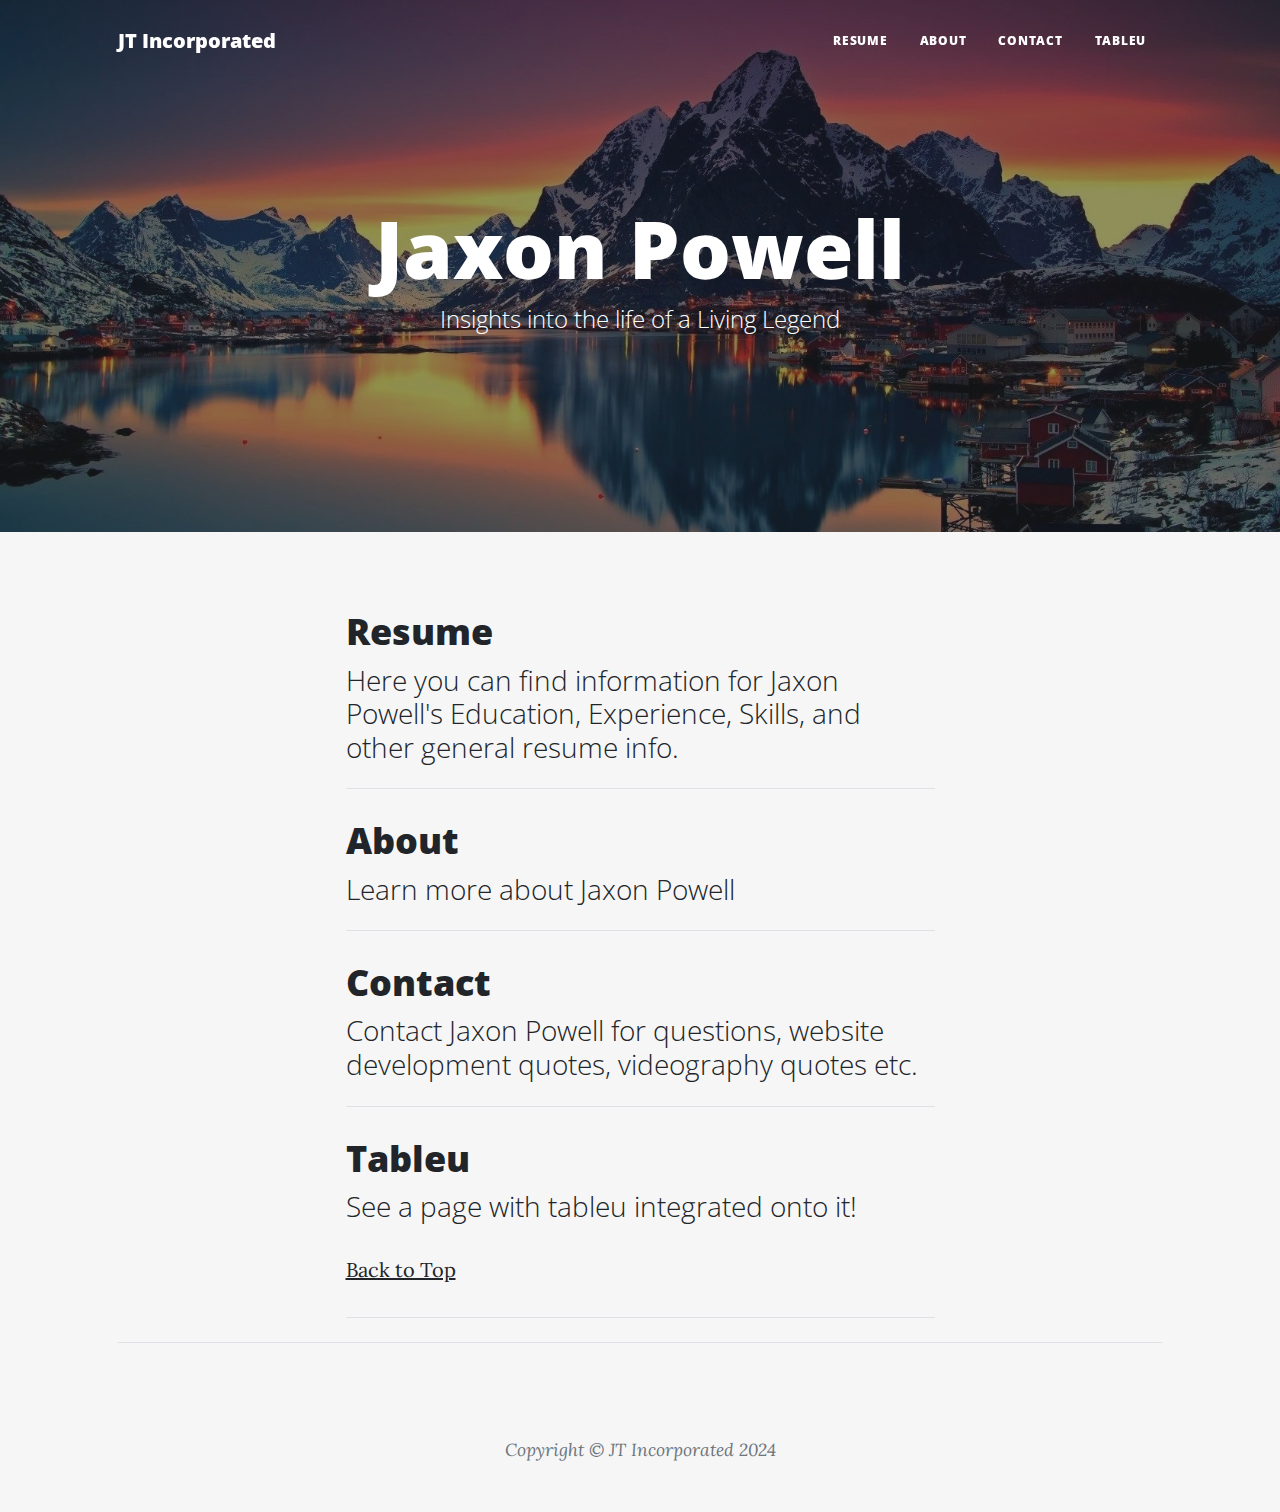
==== index.html @ 217a06cf "Initial Commit to clone this website onto GitHub" ====
<!DOCTYPE html>
<html lang="en">
<!-- Jaxon Powell - 04/16/2022 -->

<head>
  <meta charset="utf-8" />
  <meta name="viewport" content="width=device-width, initial-scale=1, shrink-to-fit=no" />
  <meta name="description"
    content="This is a website dedicated to Jaxon Powell. Originally created for the IS 201 final project." />
  <meta name="author" content="Jaxon Powell" />
  <title>Jaxon Powell - A Living Legend</title>
  <link rel="icon" type="image/x-icon" href="assets/favicon.ico" />
  <!-- Font Awesome icons (free version)-->
  <!-- Google fonts-->
  <link href="https://fonts.googleapis.com/css?family=Lora:400,700,400italic,700italic" rel="stylesheet"
    type="text/css" />
  <link
    href="https://fonts.googleapis.com/css?family=Open+Sans:300italic,400italic,600italic,700italic,800italic,400,300,600,700,800"
    rel="stylesheet" type="text/css" />
  <!-- Core theme CSS (includes Bootstrap)-->
  <link href="styles/styles.css" rel="stylesheet" />
  <link href="styles/my-styles.css" rel="stylesheet" />
</head>

<body>
  <!-- Navigation-->
  <nav class="navbar navbar-expand-lg navbar-light" id="mainNav">
    <div class="container px-4 px-lg-5">
      <a class="navbar-brand" href="index.html">JT Incorporated</a>
      <button class="navbar-toggler" type="button" data-bs-toggle="collapse" data-bs-target="#navbarResponsive"
        aria-controls="navbarResponsive" aria-expanded="false" aria-label="Toggle navigation">
        Menu
        <i class="fas fa-bars"></i>
      </button>
      <div class="collapse navbar-collapse" id="navbarResponsive">
        <ul class="navbar-nav ms-auto py-4 py-lg-0">
          <li class="nav-item"><a class="nav-link px-lg-3 py-3 py-lg-4" href="html/resume.html">Resume</a></li>
          <li class="nav-item"><a class="nav-link px-lg-3 py-3 py-lg-4" href="html/about.html">About</a></li>
          <li class="nav-item"><a class="nav-link px-lg-3 py-3 py-lg-4" href="html/contact.html">Contact</a></li>
          <li class="nav-item"><a class="nav-link px-lg-3 py-3 py-lg-4" href="html/tableu.html">Tableu</a></li>
        </ul>
      </div>
    </div>
  </nav>
  <!-- Page Header-->
  <header class="masthead" style="background-image: url('images/home-background.webp')">
    <div class="container position-relative px-4 px-lg-5">
      <div class="row gx-4 gx-lg-5 justify-content-center">
        <div class="col-md-10 col-lg-8 col-xl-7">
          <div class="site-heading">
            <h1>Jaxon Powell</h1>
            <span class="subheading">Insights into the life of a Living Legend</span>
          </div>
        </div>
      </div>
    </div>
  </header>
  <!-- Main Content-->

  <!--Calendy Embed-->
  <div>
    <!-- Calendly badge widget begin -->
    <link href="https://assets.calendly.com/assets/external/widget.css" rel="stylesheet">
    <script src="https://assets.calendly.com/assets/external/widget.js" type="text/javascript" async></script>
    <script type="text/javascript">
      window.onload = function () {
        Calendly.initBadgeWidget({
          url: 'https://calendly.com/jaxon-powell',
          text: 'Schedule time with me',
          color: '#1e5bb2',
          textColor: '#ffffff',
          branding: true
        });
      }
    </script>
    <!-- Calendly badge widget end -->
  </div>

  <div class="container px-4 px-lg-5">
    <div class="row gx-4 gx-lg-5 justify-content-center">
      <div class="col-md-10 col-lg-8 col-xl-7">
        <!-- Post preview-->
        <div class="post-preview">
          <a href="html/resume.html">
            <h2 class="post-title">Resume</h2>
            <h3 class="post-subtitle">Here you can find information for Jaxon Powell's Education, Experience, Skills,
              and other general resume info.</h3>
          </a>
        </div>
        <!-- Divider-->
        <hr class="my-4" />
        <!-- Post preview-->
        <div class="post-preview">
          <a href="html/about.html">
            <h2 class="post-title">About</h2>
            <h3 class="post-subtitle">Learn more about Jaxon Powell</h3>
          </a>
        </div>
        <!-- Divider-->
        <hr class="my-4" />
        <!-- Post preview-->
        <div class="post-preview">
          <a href="html/contact.html">
            <h2 class="post-title">Contact</h2>
            <h3 class="post-subtitle">Contact Jaxon Powell for questions, website development quotes, videography quotes
              etc.
            </h3>
          </a>
        </div>
        <!-- Divider-->
        <hr class="my-4" />
        <!-- Post preview-->
        <div class="post-preview">
          <a href="html/tableu.html">
            <h2 class="post-title">Tableu</h2>
            <h3 class="post-subtitle">See a page with tableu integrated onto it!</h3>
          </a>
        </div>
        <p><a href="#top">Back to Top</a></p>
        <!-- Divider-->
        <hr class="my-4" />
        <!-- Pager-->
      </div>
    </div>
    <!-- Footer-->
    <footer class="border-top">
      <div class="container px-4 px-lg-5">
        <div class="row gx-4 gx-lg-5 justify-content-center">
          <div class="col-md-10 col-lg-8 col-xl-7">
            <ul class="list-inline text-center">
              <li class="list-inline-item">
                <a href="#!">
                  <span class="fa-stack fa-lg">
                    <i class="fas fa-circle fa-stack-2x"></i>
                    <i class="fab fa-twitter fa-stack-1x fa-inverse"></i>
                  </span>
                </a>
              </li>
              <li class="list-inline-item">
                <a href="#!">
                  <span class="fa-stack fa-lg">
                    <i class="fas fa-circle fa-stack-2x"></i>
                    <i class="fab fa-facebook-f fa-stack-1x fa-inverse"></i>
                  </span>
                </a>
              </li>
              <li class="list-inline-item">
                <a href="#!">
                  <span class="fa-stack fa-lg">
                    <i class="fas fa-circle fa-stack-2x"></i>
                    <i class="fab fa-github fa-stack-1x fa-inverse"></i>
                  </span>
                </a>
              </li>
            </ul>
            <div class="small text-center text-muted fst-italic">Copyright &copy; JT Incorporated 2024</div>
          </div>
        </div>
      </div>
    </footer>
    <!-- Bootstrap core JS-->
    <script src="https://cdn.jsdelivr.net/npm/bootstrap@5.1.3/dist/js/bootstrap.bundle.min.js"></script>
    <!-- Core theme JS-->
    <script src="js/scripts.js"></script>
  </div>
</body>

</html>
---- styles/my-styles.css ----
body {
  background-color: rgb(246, 246, 246);
}

.about-images img {
  max-width: 250px;
  margin: 5px;
  box-shadow: 0 0 5px grey;
}

li .cs-link a {
  text-decoration: underline;
}

.li-small li {
  font-size: 18px;
}

ol li h3 {
  color: black;
}

.contact-info p {
  margin: 0;
}
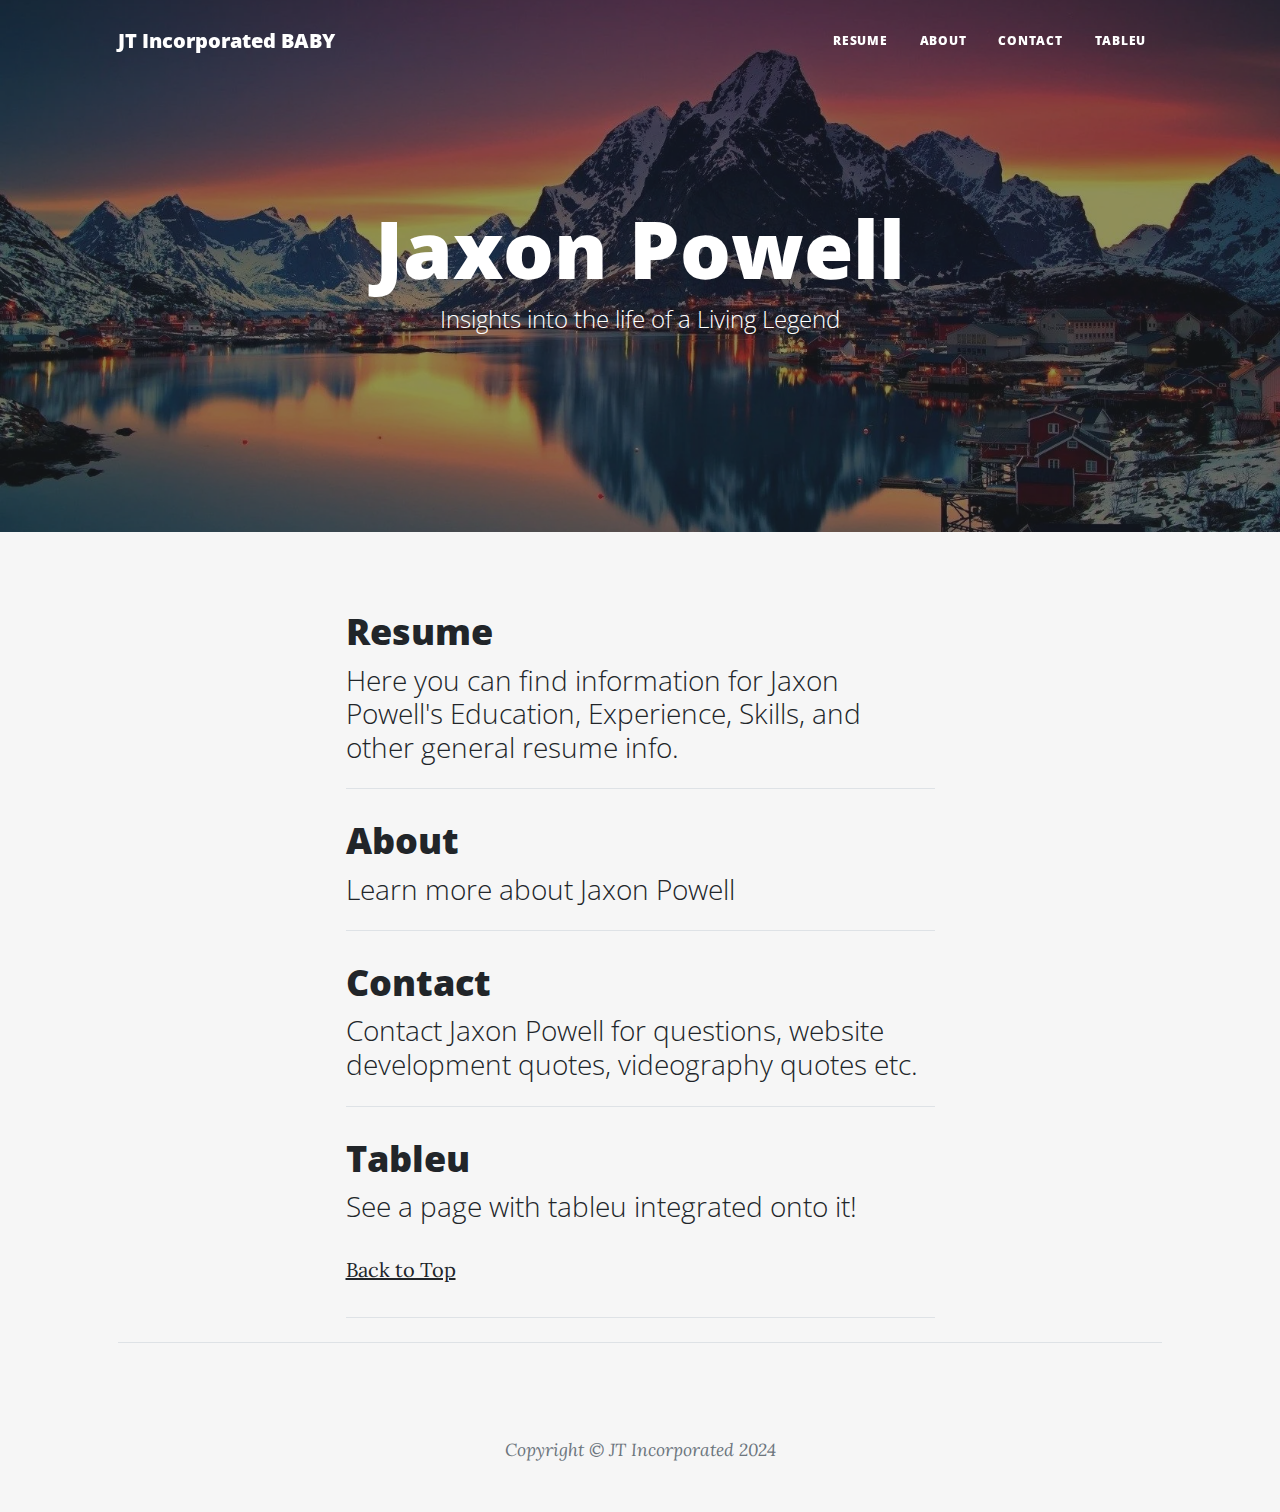
==== commit 20345262: "Test" ====
--- a/index.html
+++ b/index.html
@@ -1,6 +1,6 @@
 <!DOCTYPE html>
 <html lang="en">
-<!-- Jaxon Powell - 04/16/2022 -->
+<!-- Jaxon Powell - 10/12/2024 -->
 
 <head>
   <meta charset="utf-8" />
@@ -26,7 +26,7 @@
   <!-- Navigation-->
   <nav class="navbar navbar-expand-lg navbar-light" id="mainNav">
     <div class="container px-4 px-lg-5">
-      <a class="navbar-brand" href="index.html">JT Incorporated</a>
+      <a class="navbar-brand" href="index.html">JT Incorporated BABY</a>
       <button class="navbar-toggler" type="button" data-bs-toggle="collapse" data-bs-target="#navbarResponsive"
         aria-controls="navbarResponsive" aria-expanded="false" aria-label="Toggle navigation">
         Menu
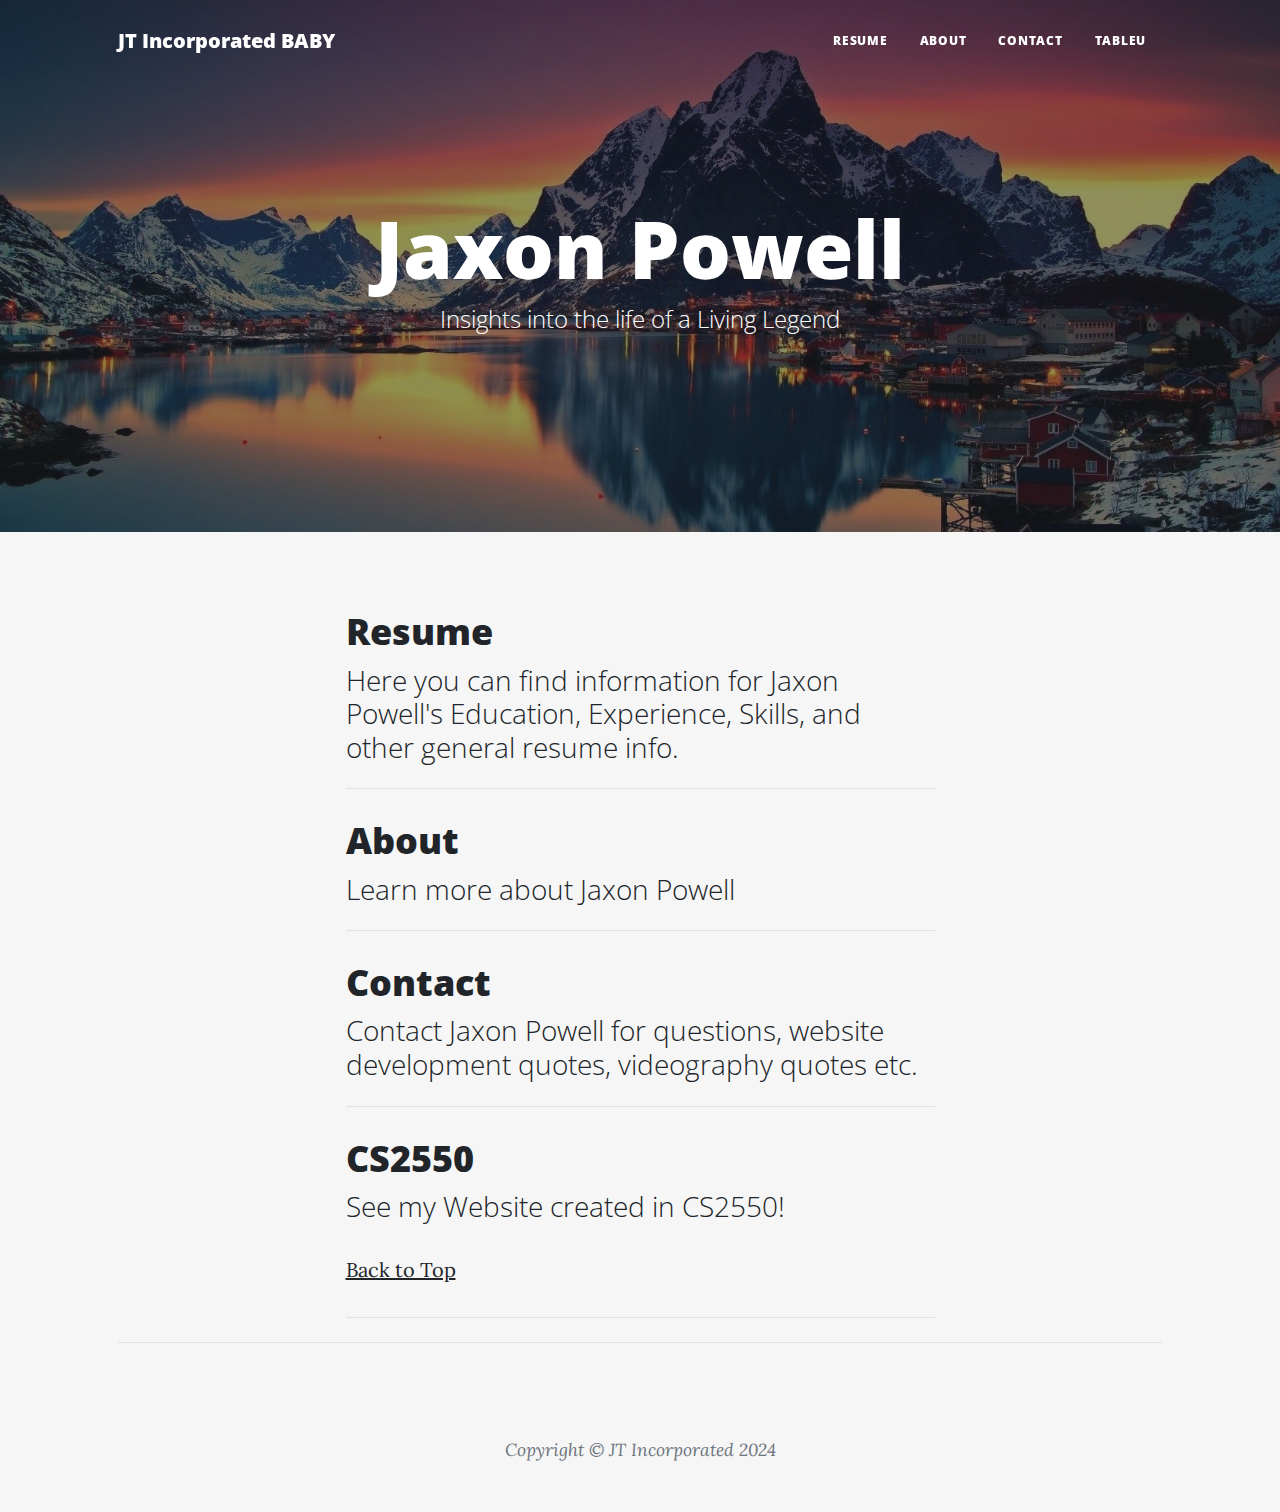
==== commit f3a68a04: "1" ====
--- a/index.html
+++ b/index.html
@@ -111,9 +111,9 @@
         <hr class="my-4" />
         <!-- Post preview-->
         <div class="post-preview">
-          <a href="html/tableu.html">
-            <h2 class="post-title">Tableu</h2>
-            <h3 class="post-subtitle">See a page with tableu integrated onto it!</h3>
+          <a href="html/cs2550Website.html">
+            <h2 class="post-title">CS2550</h2>
+            <h3 class="post-subtitle">See my Website created in CS2550!</h3>
           </a>
         </div>
         <p><a href="#top">Back to Top</a></p>
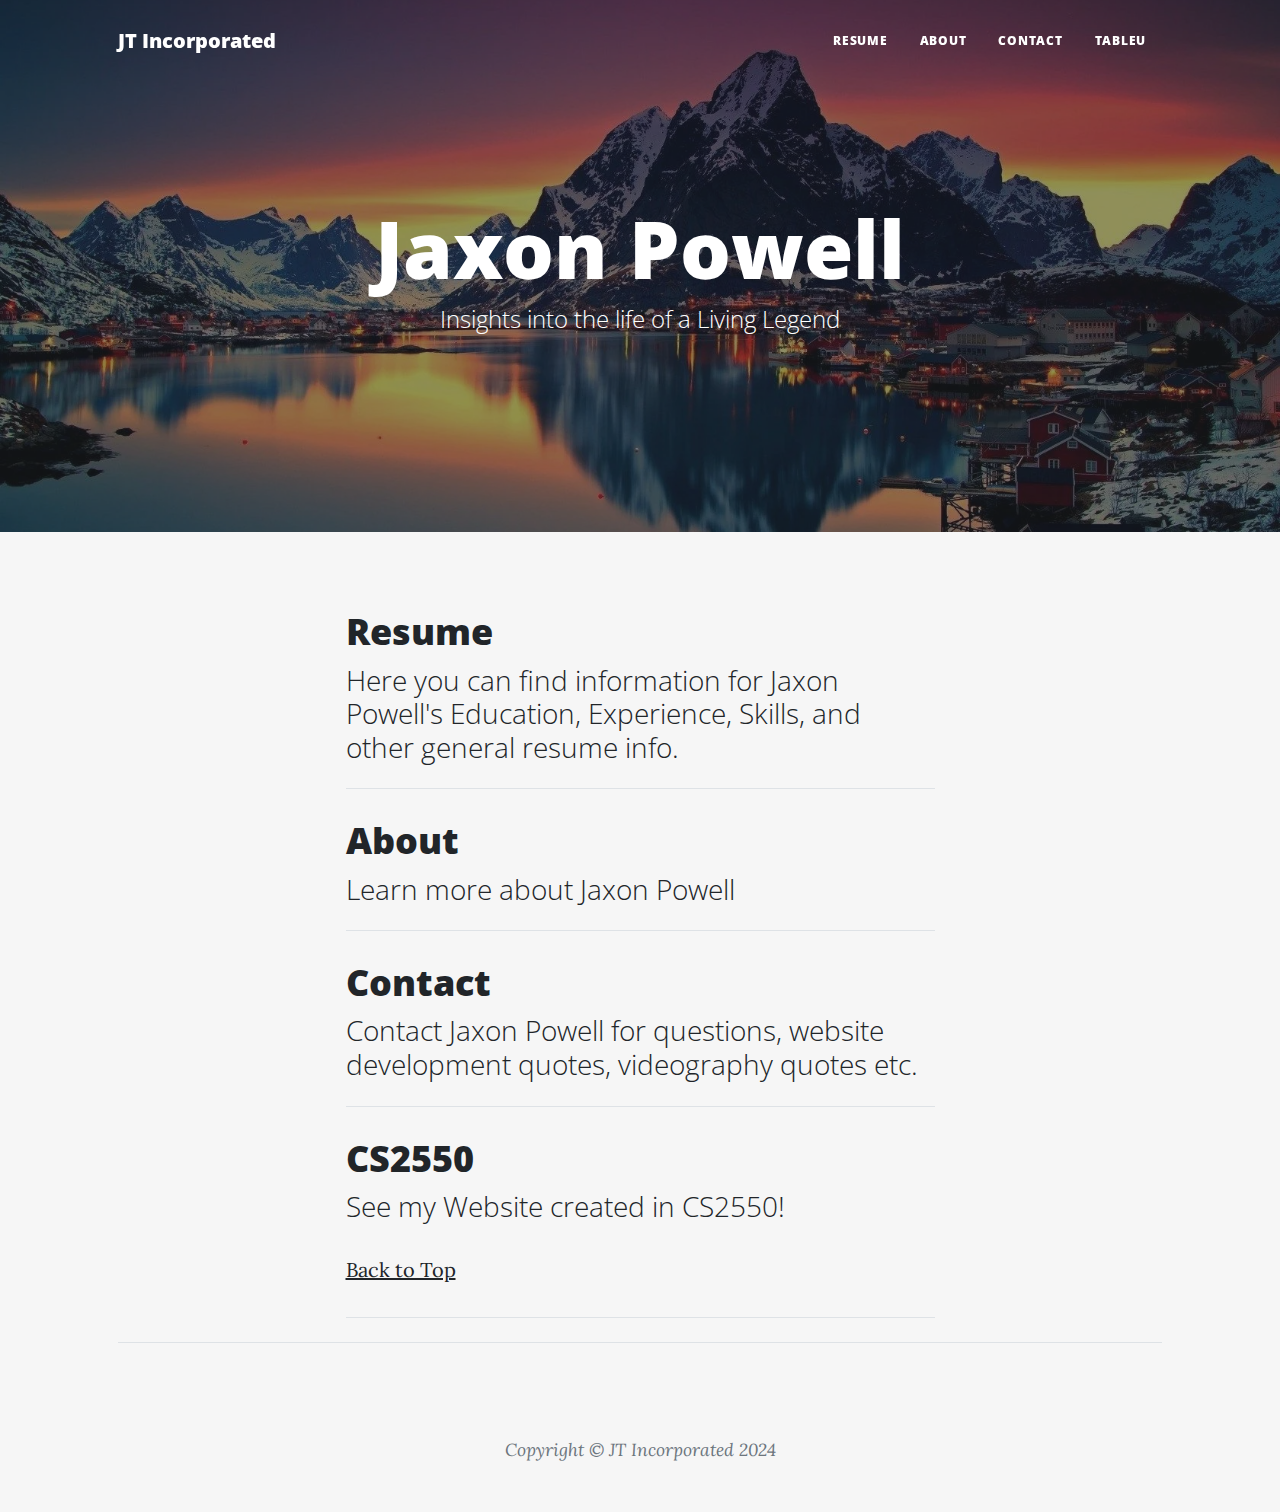
==== commit dee1a1d5: "1" ====
--- a/index.html
+++ b/index.html
@@ -26,7 +26,7 @@
   <!-- Navigation-->
   <nav class="navbar navbar-expand-lg navbar-light" id="mainNav">
     <div class="container px-4 px-lg-5">
-      <a class="navbar-brand" href="index.html">JT Incorporated BABY</a>
+      <a class="navbar-brand" href="index.html">JT Incorporated</a>
       <button class="navbar-toggler" type="button" data-bs-toggle="collapse" data-bs-target="#navbarResponsive"
         aria-controls="navbarResponsive" aria-expanded="false" aria-label="Toggle navigation">
         Menu
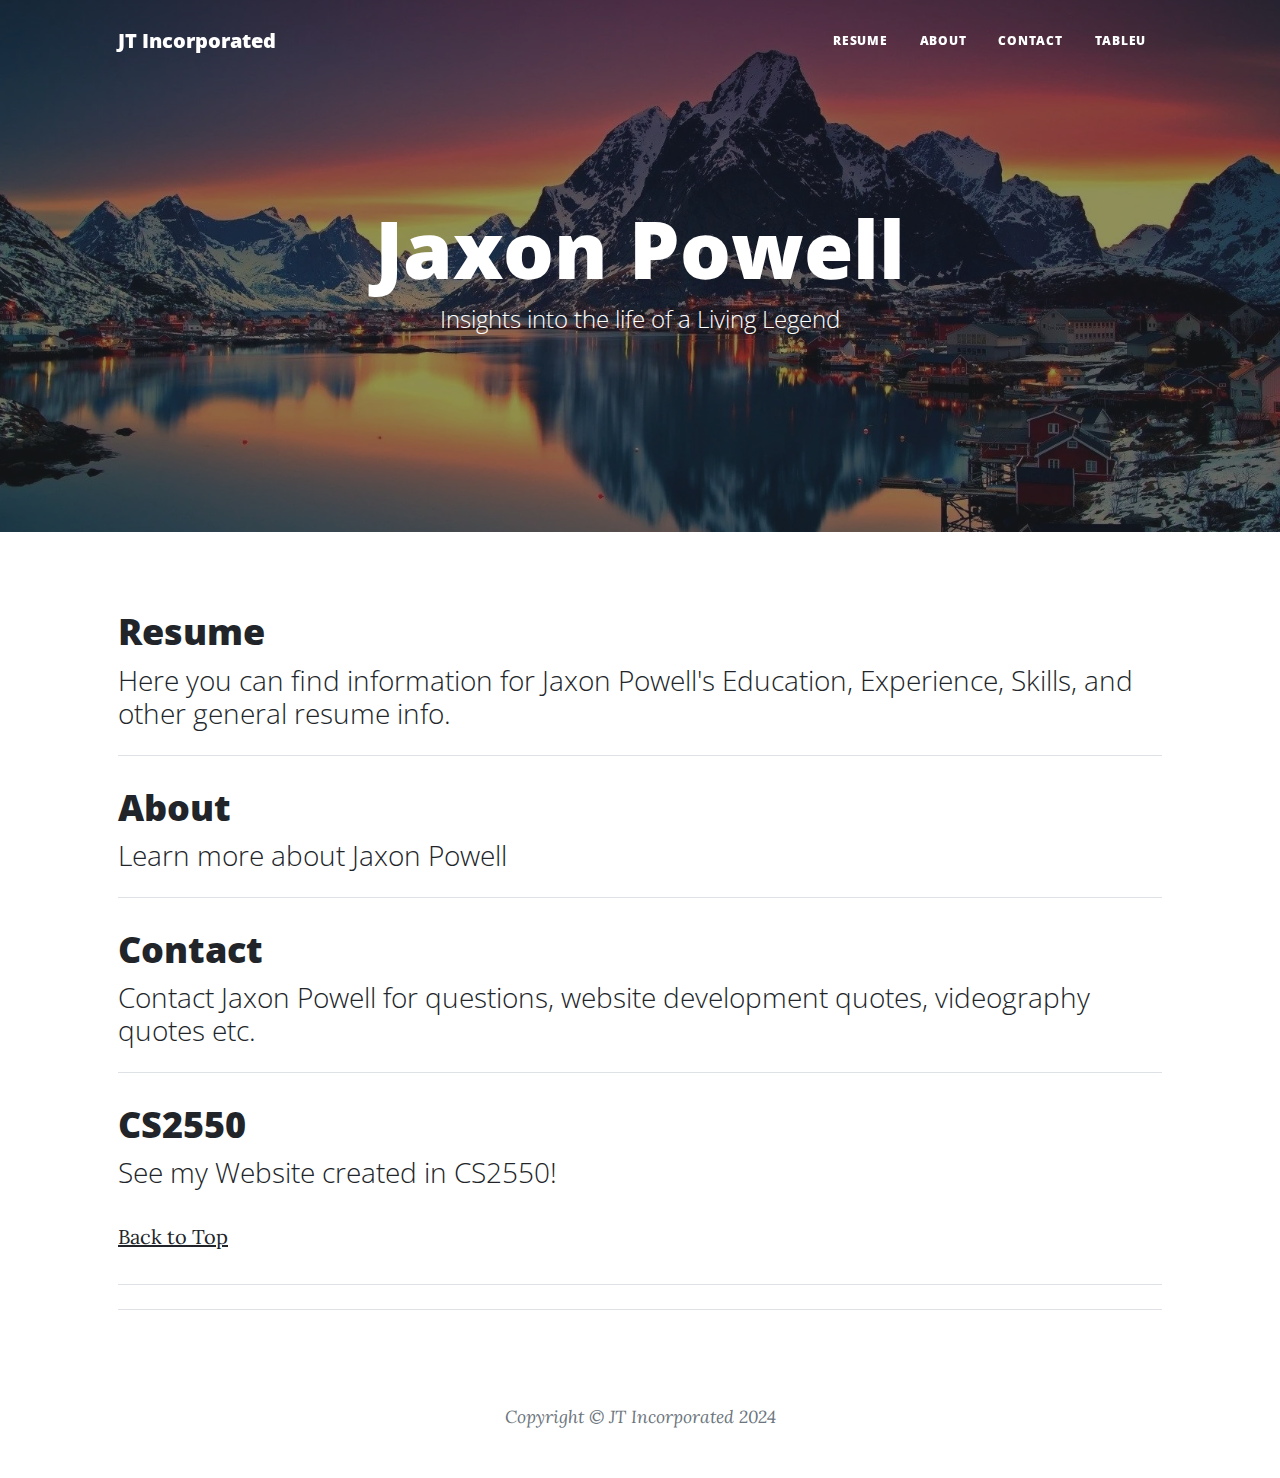
==== commit 7606b398: "1.20" ====
--- a/index.html
+++ b/index.html
@@ -18,7 +18,7 @@
     href="https://fonts.googleapis.com/css?family=Open+Sans:300italic,400italic,600italic,700italic,800italic,400,300,600,700,800"
     rel="stylesheet" type="text/css" />
   <!-- Core theme CSS (includes Bootstrap)-->
-  <link href="styles/styles.css" rel="stylesheet" />
+  <link href="styles/backup-styles.css" rel="stylesheet" />
   <link href="styles/my-styles.css" rel="stylesheet" />
 </head>
 
--- a/styles/my-styles.css
+++ b/styles/my-styles.css
@@ -23,3 +23,1484 @@
 .contact-info p {
   margin: 0;
 }
+
+/* Code taken from styles.css that is currently being used. */
+/* Code taken from styles.css that is currently being used. */
+:root {
+  --bs-blue: #0d6efd;
+  --bs-indigo: #6610f2;
+  --bs-purple: #6f42c1;
+  --bs-pink: #d63384;
+  --bs-red: #dc3545;
+  --bs-orange: #fd7e14;
+  --bs-yellow: #ffc107;
+  --bs-green: #198754;
+  --bs-teal: #0085a1;
+  --bs-cyan: #0dcaf0;
+  --bs-white: #fff;
+  --bs-gray: #6c757d;
+  --bs-gray-dark: #343a40;
+  --bs-gray-100: #f8f9fa;
+  --bs-gray-200: #e9ecef;
+  --bs-gray-300: #dee2e6;
+  --bs-gray-400: #ced4da;
+  --bs-gray-500: #adb5bd;
+  --bs-gray-600: #6c757d;
+  --bs-gray-700: #495057;
+  --bs-gray-800: #343a40;
+  --bs-gray-900: #212529;
+  --bs-primary: #0085a1;
+  --bs-secondary: #6c757d;
+  --bs-success: #198754;
+  --bs-info: #0dcaf0;
+  --bs-warning: #ffc107;
+  --bs-danger: #dc3545;
+  --bs-light: #f8f9fa;
+  --bs-dark: #212529;
+  --bs-primary-rgb: 0, 133, 161;
+  --bs-secondary-rgb: 108, 117, 125;
+  --bs-success-rgb: 25, 135, 84;
+  --bs-info-rgb: 13, 202, 240;
+  --bs-warning-rgb: 255, 193, 7;
+  --bs-danger-rgb: 220, 53, 69;
+  --bs-light-rgb: 248, 249, 250;
+  --bs-dark-rgb: 33, 37, 41;
+  --bs-white-rgb: 255, 255, 255;
+  --bs-black-rgb: 0, 0, 0;
+  --bs-body-color-rgb: 33, 37, 41;
+  --bs-body-bg-rgb: 255, 255, 255;
+  --bs-font-sans-serif: system-ui, -apple-system, "Segoe UI", Roboto,
+    "Helvetica Neue", Arial, "Noto Sans", "Liberation Sans", sans-serif,
+    "Apple Color Emoji", "Segoe UI Emoji", "Segoe UI Symbol", "Noto Color Emoji";
+  --bs-font-monospace: SFMono-Regular, Menlo, Monaco, Consolas,
+    "Liberation Mono", "Courier New", monospace;
+  --bs-gradient: linear-gradient(
+    180deg,
+    rgba(255, 255, 255, 0.15),
+    rgba(255, 255, 255, 0)
+  );
+  --bs-body-font-family: Lora, -apple-system, BlinkMacSystemFont, Segoe UI,
+    Roboto, Helvetica Neue, Arial, sans-serif, Apple Color Emoji, Segoe UI Emoji,
+    Segoe UI Symbol, Noto Color Emoji;
+  --bs-body-font-size: 1rem;
+  --bs-body-font-weight: 400;
+  --bs-body-line-height: 1.5;
+  --bs-body-color: #212529;
+  --bs-body-bg: #fff;
+}
+
+/* Code taken from styles.css that is currently being used. */
+/* Code taken from styles.css that is currently being used. */
+
+.post-preview > a {
+  color: #212529;
+}
+.post-preview > a:focus,
+.post-preview > a:hover {
+  text-decoration: none;
+  color: #0085a1;
+}
+.post-preview > a > .post-title {
+  font-size: 1.875rem;
+  margin-top: 1.875rem;
+  margin-bottom: 0.625rem;
+}
+.post-preview > a > .post-subtitle {
+  font-weight: 300;
+  margin-bottom: 0.625rem;
+}
+.post-preview > .post-meta {
+  font-size: 1.125rem;
+  font-style: italic;
+  margin-top: 0;
+  color: #6c757d;
+}
+.post-preview > .post-meta > a {
+  text-decoration: none;
+}
+@media (min-width: 992px) {
+  .post-preview > a > .post-title {
+    font-size: 2.25rem;
+  }
+}
+
+/* Code taken from styles.css that is currently being used. */
+a {
+  color: #212529;
+  text-decoration: none;
+  cursor: pointer;
+}
+
+/* Code taken from styles.css that is currently being used. */
+*,
+*::before,
+*::after {
+  box-sizing: border-box;
+}
+
+/* Code taken from styles.css that is currently being used. Row 521 */
+.row {
+  --bs-gutter-x: 1.5rem;
+  --bs-gutter-y: 0;
+  display: flex;
+  flex-wrap: wrap;
+  margin-top: calc(-1 * var(--bs-gutter-y));
+  margin-right: calc(-0.5 * var(--bs-gutter-x));
+  margin-left: calc(-0.5 * var(--bs-gutter-x));
+}
+.row > * {
+  flex-shrink: 0;
+  width: 100%;
+  max-width: 100%;
+  padding-right: calc(var(--bs-gutter-x) * 0.5);
+  padding-left: calc(var(--bs-gutter-x) * 0.5);
+  margin-top: var(--bs-gutter-y);
+}
+
+/* Code taken from styles.css that is currently being used. Row 90 */
+body {
+  margin: 0;
+  font-family: var(--bs-body-font-family);
+  font-size: var(--bs-body-font-size);
+  font-size: 1.25rem;
+  font-weight: var(--bs-body-font-weight);
+  line-height: var(--bs-body-line-height);
+  color: var(--bs-body-color);
+  text-align: var(--bs-body-text-align);
+  background-color: var(--bs-body-bg);
+  -webkit-text-size-adjust: 100%;
+  -webkit-tap-highlight-color: rgba(0, 0, 0, 0);
+}
+
+/* Code taken from styles.css that is currently being used. Row 9260 */
+header.masthead {
+  position: relative;
+  margin-bottom: 3rem;
+  padding-top: calc(8rem + 57px);
+  padding-bottom: 8rem;
+  background: no-repeat center center;
+  background-color: #6c757d;
+  background-size: cover;
+  background-attachment: scroll;
+}
+header.masthead:before {
+  content: "";
+  position: absolute;
+  top: 0;
+  left: 0;
+  right: 0;
+  bottom: 0;
+  background-color: #212529;
+  opacity: 0.5;
+}
+header.masthead .page-heading,
+header.masthead .post-heading,
+header.masthead .site-heading {
+  color: #fff;
+}
+header.masthead .page-heading,
+header.masthead .site-heading {
+  text-align: center;
+}
+header.masthead .page-heading h1,
+header.masthead .page-heading .h1,
+header.masthead .site-heading h1,
+header.masthead .site-heading .h1 {
+  font-size: 3rem;
+}
+header.masthead .page-heading .subheading,
+header.masthead .site-heading .subheading {
+  font-size: 1.5rem;
+  font-weight: 300;
+  line-height: 1.1;
+  display: block;
+  margin-top: 0.625rem;
+  font-family: "Open Sans", -apple-system, BlinkMacSystemFont, "Segoe UI",
+    Roboto, "Helvetica Neue", Arial, sans-serif, "Apple Color Emoji",
+    "Segoe UI Emoji", "Segoe UI Symbol", "Noto Color Emoji";
+}
+header.masthead .post-heading h1,
+header.masthead .post-heading .h1 {
+  font-size: 2.25rem;
+}
+header.masthead .post-heading .meta,
+header.masthead .post-heading .subheading {
+  line-height: 1.1;
+  display: block;
+}
+header.masthead .post-heading .subheading {
+  font-size: 1.5rem;
+  font-weight: 600;
+  margin: 0.75rem 0 2rem;
+  font-family: "Open Sans", -apple-system, BlinkMacSystemFont, "Segoe UI",
+    Roboto, "Helvetica Neue", Arial, sans-serif, "Apple Color Emoji",
+    "Segoe UI Emoji", "Segoe UI Symbol", "Noto Color Emoji";
+}
+header.masthead .post-heading .meta {
+  font-size: 1.25rem;
+  font-weight: 300;
+  font-style: italic;
+  font-family: "Lora", -apple-system, BlinkMacSystemFont, "Segoe UI", Roboto,
+    "Helvetica Neue", Arial, sans-serif, "Apple Color Emoji", "Segoe UI Emoji",
+    "Segoe UI Symbol", "Noto Color Emoji";
+}
+header.masthead .post-heading .meta a {
+  color: #fff;
+}
+@media (min-width: 992px) {
+  header.masthead {
+    padding-top: 12.5rem;
+    padding-bottom: 12.5rem;
+  }
+  header.masthead .page-heading h1,
+  header.masthead .page-heading .h1,
+  header.masthead .site-heading h1,
+  header.masthead .site-heading .h1 {
+    font-size: 5rem;
+  }
+  header.masthead .post-heading h1,
+  header.masthead .post-heading .h1 {
+    font-size: 3.5rem;
+  }
+  header.masthead .post-heading .subheading {
+    font-size: 1.875rem;
+  }
+}
+
+/* Code taken from styles.css that is currently being used. Row 9179 */
+#mainNav {
+  position: absolute;
+  top: 0;
+  left: 0;
+  right: 0;
+  z-index: 1030;
+  border-bottom: 1px solid #dee2e6;
+  background-color: #fff;
+  font-family: "Open Sans", -apple-system, BlinkMacSystemFont, "Segoe UI",
+    Roboto, "Helvetica Neue", Arial, sans-serif, "Apple Color Emoji",
+    "Segoe UI Emoji", "Segoe UI Symbol", "Noto Color Emoji";
+}
+#mainNav .navbar-brand {
+  font-weight: 800;
+}
+#mainNav .navbar-toggler {
+  font-size: 0.75rem;
+  font-weight: 800;
+  padding: 0.75rem;
+  text-transform: uppercase;
+}
+#mainNav .navbar-nav > li.nav-item > a.nav-link {
+  font-size: 0.75rem;
+  font-weight: 800;
+  letter-spacing: 0.0625em;
+  text-transform: uppercase;
+}
+@media (min-width: 992px) {
+  #mainNav {
+    border-bottom: 1px solid transparent;
+    background: transparent;
+  }
+  #mainNav .navbar-brand {
+    color: #fff;
+  }
+  #mainNav .navbar-brand:focus,
+  #mainNav .navbar-brand:hover {
+    color: rgba(255, 255, 255, 0.8);
+  }
+  #mainNav .navbar-nav > li.nav-item > a.nav-link {
+    color: #fff;
+  }
+  #mainNav .navbar-nav > li.nav-item > a.nav-link:focus,
+  #mainNav .navbar-nav > li.nav-item > a.nav-link:hover {
+    color: rgba(255, 255, 255, 0.8);
+  }
+}
+@media (min-width: 992px) {
+  #mainNav {
+    transition: background-color 0.2s;
+    /* Force Hardware Acceleration in WebKit */
+    transform: translate3d(0, 0, 0);
+    -webkit-backface-visibility: hidden;
+    backface-visibility: hidden;
+  }
+  #mainNav.is-fixed {
+    /* when the user scrolls down, we hide the header right above the viewport */
+    position: fixed;
+    top: -83px;
+    transition: transform 0.2s;
+    border-bottom: 1px solid white;
+    background-color: rgba(255, 255, 255, 0.9);
+  }
+  #mainNav.is-fixed .navbar-brand {
+    color: #212529;
+  }
+  #mainNav.is-fixed .navbar-brand:focus,
+  #mainNav.is-fixed .navbar-brand:hover {
+    color: #0085a1;
+  }
+  #mainNav.is-fixed .navbar-nav > li.nav-item > a {
+    color: #212529;
+  }
+  #mainNav.is-fixed .navbar-nav > li.nav-item > a:focus,
+  #mainNav.is-fixed .navbar-nav > li.nav-item > a:hover {
+    color: #0085a1;
+  }
+  #mainNav.is-visible {
+    /* if the user changes the scrolling direction, we show the header */
+    transform: translate3d(0, 100%, 0);
+  }
+}
+
+footer {
+  padding-top: 3rem;
+  padding-bottom: 3rem;
+}
+
+/* Code taken from styles.css that is currently being used. Row 2059 */
+.navbar {
+  position: relative;
+  display: flex;
+  flex-wrap: wrap;
+  align-items: center;
+  justify-content: space-between;
+  padding-top: 0.5rem;
+  padding-bottom: 0.5rem;
+}
+.navbar > .container,
+.navbar > .container-fluid,
+.navbar > .container-sm,
+.navbar > .container-md,
+.navbar > .container-lg,
+.navbar > .container-xl,
+.navbar > .container-xxl {
+  display: flex;
+  flex-wrap: inherit;
+  align-items: center;
+  justify-content: space-between;
+}
+
+.navbar-brand {
+  padding-top: 0.3125rem;
+  padding-bottom: 0.3125rem;
+  margin-right: 1rem;
+  font-size: 1.25rem;
+  white-space: nowrap;
+}
+.navbar-nav {
+  display: flex;
+  flex-direction: column;
+  padding-left: 0;
+  margin-bottom: 0;
+  list-style: none;
+}
+.navbar-nav .nav-link {
+  padding-right: 0;
+  padding-left: 0;
+}
+.navbar-nav .dropdown-menu {
+  position: static;
+}
+
+.navbar-text {
+  padding-top: 0.5rem;
+  padding-bottom: 0.5rem;
+}
+
+.navbar-collapse {
+  flex-basis: 100%;
+  flex-grow: 1;
+  align-items: center;
+}
+
+.navbar-toggler {
+  padding: 0.25rem 0.75rem;
+  font-size: 1.25rem;
+  line-height: 1;
+  background-color: transparent;
+  border: 1px solid transparent;
+  transition: box-shadow 0.15s ease-in-out;
+}
+@media (prefers-reduced-motion: reduce) {
+  .navbar-toggler {
+    transition: none;
+  }
+}
+.navbar-toggler:hover {
+  text-decoration: none;
+}
+.navbar-toggler:focus {
+  text-decoration: none;
+  outline: 0;
+  box-shadow: 0 0 0 0.25rem;
+}
+
+.navbar-toggler-icon {
+  display: inline-block;
+  width: 1.5em;
+  height: 1.5em;
+  vertical-align: middle;
+  background-repeat: no-repeat;
+  background-position: center;
+  background-size: 100%;
+}
+
+.navbar-nav-scroll {
+  max-height: var(--bs-scroll-height, 75vh);
+  overflow-y: auto;
+}
+
+@media (min-width: 576px) {
+  .navbar-expand-sm {
+    flex-wrap: nowrap;
+    justify-content: flex-start;
+  }
+  .navbar-expand-sm .navbar-nav {
+    flex-direction: row;
+  }
+  .navbar-expand-sm .navbar-nav .dropdown-menu {
+    position: absolute;
+  }
+  .navbar-expand-sm .navbar-nav .nav-link {
+    padding-right: 0.5rem;
+    padding-left: 0.5rem;
+  }
+  .navbar-expand-sm .navbar-nav-scroll {
+    overflow: visible;
+  }
+  .navbar-expand-sm .navbar-collapse {
+    display: flex !important;
+    flex-basis: auto;
+  }
+  .navbar-expand-sm .navbar-toggler {
+    display: none;
+  }
+  .navbar-expand-sm .offcanvas-header {
+    display: none;
+  }
+  .navbar-expand-sm .offcanvas {
+    position: inherit;
+    bottom: 0;
+    z-index: 1000;
+    flex-grow: 1;
+    visibility: visible !important;
+    background-color: transparent;
+    border-right: 0;
+    border-left: 0;
+    transition: none;
+    transform: none;
+  }
+  .navbar-expand-sm .offcanvas-top,
+  .navbar-expand-sm .offcanvas-bottom {
+    height: auto;
+    border-top: 0;
+    border-bottom: 0;
+  }
+  .navbar-expand-sm .offcanvas-body {
+    display: flex;
+    flex-grow: 0;
+    padding: 0;
+    overflow-y: visible;
+  }
+}
+@media (min-width: 768px) {
+  .navbar-expand-md {
+    flex-wrap: nowrap;
+    justify-content: flex-start;
+  }
+  .navbar-expand-md .navbar-nav {
+    flex-direction: row;
+  }
+  .navbar-expand-md .navbar-nav .dropdown-menu {
+    position: absolute;
+  }
+  .navbar-expand-md .navbar-nav .nav-link {
+    padding-right: 0.5rem;
+    padding-left: 0.5rem;
+  }
+  .navbar-expand-md .navbar-nav-scroll {
+    overflow: visible;
+  }
+  .navbar-expand-md .navbar-collapse {
+    display: flex !important;
+    flex-basis: auto;
+  }
+  .navbar-expand-md .navbar-toggler {
+    display: none;
+  }
+  .navbar-expand-md .offcanvas-header {
+    display: none;
+  }
+  .navbar-expand-md .offcanvas {
+    position: inherit;
+    bottom: 0;
+    z-index: 1000;
+    flex-grow: 1;
+    visibility: visible !important;
+    background-color: transparent;
+    border-right: 0;
+    border-left: 0;
+    transition: none;
+    transform: none;
+  }
+  .navbar-expand-md .offcanvas-top,
+  .navbar-expand-md .offcanvas-bottom {
+    height: auto;
+    border-top: 0;
+    border-bottom: 0;
+  }
+  .navbar-expand-md .offcanvas-body {
+    display: flex;
+    flex-grow: 0;
+    padding: 0;
+    overflow-y: visible;
+  }
+}
+@media (min-width: 992px) {
+  .navbar-expand-lg {
+    flex-wrap: nowrap;
+    justify-content: flex-start;
+  }
+  .navbar-expand-lg .navbar-nav {
+    flex-direction: row;
+  }
+  .navbar-expand-lg .navbar-nav .dropdown-menu {
+    position: absolute;
+  }
+  .navbar-expand-lg .navbar-nav .nav-link {
+    padding-right: 0.5rem;
+    padding-left: 0.5rem;
+  }
+  .navbar-expand-lg .navbar-nav-scroll {
+    overflow: visible;
+  }
+  .navbar-expand-lg .navbar-collapse {
+    display: flex !important;
+    flex-basis: auto;
+  }
+  .navbar-expand-lg .navbar-toggler {
+    display: none;
+  }
+  .navbar-expand-lg .offcanvas-header {
+    display: none;
+  }
+  .navbar-expand-lg .offcanvas {
+    position: inherit;
+    bottom: 0;
+    z-index: 1000;
+    flex-grow: 1;
+    visibility: visible !important;
+    background-color: transparent;
+    border-right: 0;
+    border-left: 0;
+    transition: none;
+    transform: none;
+  }
+  .navbar-expand-lg .offcanvas-top,
+  .navbar-expand-lg .offcanvas-bottom {
+    height: auto;
+    border-top: 0;
+    border-bottom: 0;
+  }
+  .navbar-expand-lg .offcanvas-body {
+    display: flex;
+    flex-grow: 0;
+    padding: 0;
+    overflow-y: visible;
+  }
+}
+@media (min-width: 1200px) {
+  .navbar-expand-xl {
+    flex-wrap: nowrap;
+    justify-content: flex-start;
+  }
+  .navbar-expand-xl .navbar-nav {
+    flex-direction: row;
+  }
+  .navbar-expand-xl .navbar-nav .dropdown-menu {
+    position: absolute;
+  }
+  .navbar-expand-xl .navbar-nav .nav-link {
+    padding-right: 0.5rem;
+    padding-left: 0.5rem;
+  }
+  .navbar-expand-xl .navbar-nav-scroll {
+    overflow: visible;
+  }
+  .navbar-expand-xl .navbar-collapse {
+    display: flex !important;
+    flex-basis: auto;
+  }
+  .navbar-expand-xl .navbar-toggler {
+    display: none;
+  }
+  .navbar-expand-xl .offcanvas-header {
+    display: none;
+  }
+  .navbar-expand-xl .offcanvas {
+    position: inherit;
+    bottom: 0;
+    z-index: 1000;
+    flex-grow: 1;
+    visibility: visible !important;
+    background-color: transparent;
+    border-right: 0;
+    border-left: 0;
+    transition: none;
+    transform: none;
+  }
+  .navbar-expand-xl .offcanvas-top,
+  .navbar-expand-xl .offcanvas-bottom {
+    height: auto;
+    border-top: 0;
+    border-bottom: 0;
+  }
+  .navbar-expand-xl .offcanvas-body {
+    display: flex;
+    flex-grow: 0;
+    padding: 0;
+    overflow-y: visible;
+  }
+}
+@media (min-width: 1400px) {
+  .navbar-expand-xxl {
+    flex-wrap: nowrap;
+    justify-content: flex-start;
+  }
+  .navbar-expand-xxl .navbar-nav {
+    flex-direction: row;
+  }
+  .navbar-expand-xxl .navbar-nav .dropdown-menu {
+    position: absolute;
+  }
+  .navbar-expand-xxl .navbar-nav .nav-link {
+    padding-right: 0.5rem;
+    padding-left: 0.5rem;
+  }
+  .navbar-expand-xxl .navbar-nav-scroll {
+    overflow: visible;
+  }
+  .navbar-expand-xxl .navbar-collapse {
+    display: flex !important;
+    flex-basis: auto;
+  }
+  .navbar-expand-xxl .navbar-toggler {
+    display: none;
+  }
+  .navbar-expand-xxl .offcanvas-header {
+    display: none;
+  }
+  .navbar-expand-xxl .offcanvas {
+    position: inherit;
+    bottom: 0;
+    z-index: 1000;
+    flex-grow: 1;
+    visibility: visible !important;
+    background-color: transparent;
+    border-right: 0;
+    border-left: 0;
+    transition: none;
+    transform: none;
+  }
+  .navbar-expand-xxl .offcanvas-top,
+  .navbar-expand-xxl .offcanvas-bottom {
+    height: auto;
+    border-top: 0;
+    border-bottom: 0;
+  }
+  .navbar-expand-xxl .offcanvas-body {
+    display: flex;
+    flex-grow: 0;
+    padding: 0;
+    overflow-y: visible;
+  }
+}
+.navbar-expand {
+  flex-wrap: nowrap;
+  justify-content: flex-start;
+}
+.navbar-expand .navbar-nav {
+  flex-direction: row;
+}
+.navbar-expand .navbar-nav .dropdown-menu {
+  position: absolute;
+}
+.navbar-expand .navbar-nav .nav-link {
+  padding-right: 0.5rem;
+  padding-left: 0.5rem;
+}
+.navbar-expand .navbar-nav-scroll {
+  overflow: visible;
+}
+.navbar-expand .navbar-collapse {
+  display: flex !important;
+  flex-basis: auto;
+}
+.navbar-expand .navbar-toggler {
+  display: none;
+}
+.navbar-expand .offcanvas-header {
+  display: none;
+}
+.navbar-expand .offcanvas {
+  position: inherit;
+  bottom: 0;
+  z-index: 1000;
+  flex-grow: 1;
+  visibility: visible !important;
+  background-color: transparent;
+  border-right: 0;
+  border-left: 0;
+  transition: none;
+  transform: none;
+}
+.navbar-expand .offcanvas-top,
+.navbar-expand .offcanvas-bottom {
+  height: auto;
+  border-top: 0;
+  border-bottom: 0;
+}
+.navbar-expand .offcanvas-body {
+  display: flex;
+  flex-grow: 0;
+  padding: 0;
+  overflow-y: visible;
+}
+
+.navbar-light .navbar-brand {
+  color: rgba(0, 0, 0, 0.9);
+}
+.navbar-light .navbar-brand:hover,
+.navbar-light .navbar-brand:focus {
+  color: rgba(0, 0, 0, 0.9);
+}
+.navbar-light .navbar-nav .nav-link {
+  color: rgba(0, 0, 0, 0.55);
+}
+.navbar-light .navbar-nav .nav-link:hover,
+.navbar-light .navbar-nav .nav-link:focus {
+  color: rgba(0, 0, 0, 0.7);
+}
+.navbar-light .navbar-nav .nav-link.disabled {
+  color: rgba(0, 0, 0, 0.3);
+}
+.navbar-light .navbar-nav .show > .nav-link,
+.navbar-light .navbar-nav .nav-link.active {
+  color: rgba(0, 0, 0, 0.9);
+}
+.navbar-light .navbar-toggler {
+  color: rgba(0, 0, 0, 0.55);
+  border-color: rgba(0, 0, 0, 0.1);
+}
+.navbar-light .navbar-toggler-icon {
+  background-image: url("data:image/svg+xml,%3csvg xmlns='http://www.w3.org/2000/svg' viewBox='0 0 30 30'%3e%3cpath stroke='rgba%280, 0, 0, 0.55%29' stroke-linecap='round' stroke-miterlimit='10' stroke-width='2' d='M4 7h22M4 15h22M4 23h22'/%3e%3c/svg%3e");
+}
+.navbar-light .navbar-text {
+  color: rgba(0, 0, 0, 0.55);
+}
+.navbar-light .navbar-text a,
+.navbar-light .navbar-text a:hover,
+.navbar-light .navbar-text a:focus {
+  color: rgba(0, 0, 0, 0.9);
+}
+
+.navbar-dark .navbar-brand {
+  color: #fff;
+}
+.navbar-dark .navbar-brand:hover,
+.navbar-dark .navbar-brand:focus {
+  color: #fff;
+}
+.navbar-dark .navbar-nav .nav-link {
+  color: rgba(255, 255, 255, 0.55);
+}
+.navbar-dark .navbar-nav .nav-link:hover,
+.navbar-dark .navbar-nav .nav-link:focus {
+  color: rgba(255, 255, 255, 0.75);
+}
+.navbar-dark .navbar-nav .nav-link.disabled {
+  color: rgba(255, 255, 255, 0.25);
+}
+.navbar-dark .navbar-nav .show > .nav-link,
+.navbar-dark .navbar-nav .nav-link.active {
+  color: #fff;
+}
+.navbar-dark .navbar-toggler {
+  color: rgba(255, 255, 255, 0.55);
+  border-color: rgba(255, 255, 255, 0.1);
+}
+.navbar-dark .navbar-toggler-icon {
+  background-image: url("data:image/svg+xml,%3csvg xmlns='http://www.w3.org/2000/svg' viewBox='0 0 30 30'%3e%3cpath stroke='rgba%28255, 255, 255, 0.55%29' stroke-linecap='round' stroke-miterlimit='10' stroke-width='2' d='M4 7h22M4 15h22M4 23h22'/%3e%3c/svg%3e");
+}
+.navbar-dark .navbar-text {
+  color: rgba(255, 255, 255, 0.55);
+}
+.navbar-dark .navbar-text a,
+.navbar-dark .navbar-text a:hover,
+.navbar-dark .navbar-text a:focus {
+  color: #fff;
+}
+
+/* Code taken from styles.css that is currently being used. Row 473 */
+/* Code taken from styles.css that is currently being used. Row 473 */
+/* Code taken from styles.css that is currently being used. Row 473 */
+.container,
+.container-fluid,
+.container-xxl,
+.container-xl,
+.container-lg,
+.container-md,
+.container-sm {
+  width: 100%;
+  padding-right: var(--bs-gutter-x, 0.75rem);
+  padding-left: var(--bs-gutter-x, 0.75rem);
+  margin-right: auto;
+  margin-left: auto;
+}
+
+@media (min-width: 576px) {
+  .container-sm,
+  .container {
+    max-width: 540px;
+  }
+}
+@media (min-width: 768px) {
+  .container-md,
+  .container-sm,
+  .container {
+    max-width: 720px;
+  }
+}
+@media (min-width: 992px) {
+  .container-lg,
+  .container-md,
+  .container-sm,
+  .container {
+    max-width: 960px;
+  }
+}
+@media (min-width: 1200px) {
+  .container-xl,
+  .container-lg,
+  .container-md,
+  .container-sm,
+  .container {
+    max-width: 1140px;
+  }
+}
+@media (min-width: 1400px) {
+  .container-xxl,
+  .container-xl,
+  .container-lg,
+  .container-md,
+  .container-sm,
+  .container {
+    max-width: 1320px;
+  }
+}
+
+/* Code taken from styles.css that is currently being used.*/
+.my-4 {
+  margin-top: 1.5rem !important;
+  margin-bottom: 1.5rem !important;
+}
+
+.my-5 {
+  margin-top: 3rem !important;
+  margin-bottom: 3rem !important;
+}
+
+/* Code taken from styles.css that is currently being used.*/
+.px-4 {
+  padding-right: 1.5rem !important;
+  padding-left: 1.5rem !important;
+}
+
+/* Code taken from styles.css that is currently being used.*/
+.collapse:not(.show) {
+  display: none;
+}
+
+/* Code taken from styles.css that is currently being used.*/
+.ms-auto {
+  margin-left: auto !important;
+}
+
+/* Code taken from styles.css that is currently being used.*/
+.py-3 {
+  padding-top: 1rem !important;
+  padding-bottom: 1rem !important;
+}
+
+.py-4 {
+  padding-top: 1.5rem !important;
+  padding-bottom: 1.5rem !important;
+}
+
+.position-relative {
+  position: relative !important;
+}
+
+.justify-content-center {
+  justify-content: center !important;
+}
+
+.border-top {
+  border-top: 1px solid #dee2e6 !important;
+}
+
+.border-top-0 {
+  border-top: 0 !important;
+}
+
+.list-inline {
+  padding-left: 0;
+  list-style: none;
+}
+
+.list-inline-item {
+  display: inline-block;
+}
+
+.text-center {
+  text-align: center !important;
+}
+
+small,
+.small {
+  font-size: 0.875em;
+}
+
+.text-muted {
+  --bs-text-opacity: 1;
+  color: #6c757d !important;
+}
+
+.fst-italic {
+  font-style: italic !important;
+}
+
+.position-relative {
+  position: relative !important;
+}
+
+.mb-4 {
+  margin-bottom: 1.5rem !important;
+}
+
+.mb-3 {
+  margin-bottom: 1rem !important;
+}
+
+.fw-bolder {
+  font-weight: bolder !important;
+}
+
+.text-uppercase {
+  text-transform: uppercase !important;
+}
+
+.text-capitalize {
+  text-transform: capitalize !important;
+}
+
+.text-wrap {
+  white-space: normal !important;
+}
+
+.text-nowrap {
+  white-space: nowrap !important;
+}
+
+button,
+[type="button"],
+[type="reset"],
+[type="submit"] {
+  -webkit-appearance: button;
+}
+button:not(:disabled),
+[type="button"]:not(:disabled),
+[type="reset"]:not(:disabled),
+[type="submit"]:not(:disabled) {
+  cursor: pointer;
+}
+
+a:hover {
+  color: #0085a1;
+}
+
+a:not([href]):not([class]),
+a:not([href]):not([class]):hover {
+  color: inherit;
+  text-decoration: none;
+}
+
+kbd {
+  padding: 0.2rem 0.4rem;
+  font-size: 0.875em;
+  color: #fff;
+  background-color: #212529;
+}
+kbd kbd {
+  padding: 0;
+  font-size: 1em;
+  font-weight: 700;
+}
+
+figure {
+  margin: 0 0 1rem;
+}
+
+img,
+svg {
+  vertical-align: middle;
+}
+
+table {
+  caption-side: bottom;
+  border-collapse: collapse;
+}
+
+th {
+  text-align: inherit;
+  text-align: -webkit-match-parent;
+}
+
+thead,
+tbody,
+tfoot,
+tr,
+td,
+th {
+  border-color: inherit;
+  border-style: solid;
+  border-width: 0;
+}
+
+label {
+  display: inline-block;
+}
+
+button {
+  border-radius: 0;
+}
+
+button:focus:not(:focus-visible) {
+  outline: 0;
+}
+
+input,
+button,
+select {
+  margin: 0;
+  font-family: inherit;
+  font-size: inherit;
+  line-height: inherit;
+}
+
+button,
+select {
+  text-transform: none;
+}
+
+[role="button"] {
+  cursor: pointer;
+}
+
+h2,
+.h2 {
+  font-size: calc(1.325rem + 0.9vw);
+}
+@media (min-width: 1200px) {
+  h2,
+  .h2 {
+    font-size: 2rem;
+  }
+}
+
+h3,
+.h3 {
+  font-size: calc(1.3rem + 0.6vw);
+}
+@media (min-width: 1200px) {
+  h3,
+  .h3 {
+    font-size: 1.75rem;
+  }
+}
+
+h4,
+.h4 {
+  font-size: calc(1.275rem + 0.3vw);
+}
+@media (min-width: 1200px) {
+  h4,
+  .h4 {
+    font-size: 1.5rem;
+  }
+}
+
+h5,
+.h5 {
+  font-size: 1.25rem;
+}
+
+h6,
+.h6 {
+  font-size: 1rem;
+}
+
+p {
+  margin-top: 0;
+  margin-bottom: 1rem;
+}
+
+abbr[title],
+abbr[data-bs-original-title] {
+  -webkit-text-decoration: underline dotted;
+  text-decoration: underline dotted;
+  cursor: help;
+  -webkit-text-decoration-skip-ink: none;
+  text-decoration-skip-ink: none;
+}
+
+ol,
+ul {
+  padding-left: 2rem;
+}
+
+ol,
+ul,
+dl {
+  margin-top: 0;
+  margin-bottom: 1rem;
+}
+
+ol ol,
+ul ul,
+ol ul,
+ul ol {
+  margin-bottom: 0;
+}
+
+dt {
+  font-weight: 700;
+}
+
+dd {
+  margin-bottom: 0.5rem;
+  margin-left: 0;
+}
+
+blockquote {
+  margin: 0 0 1rem;
+}
+
+b,
+strong {
+  font-weight: bolder;
+}
+
+hr {
+  background-color: #dee2e6;
+  opacity: 1;
+}
+
+p {
+  margin: 2rem 0;
+}
+p a {
+  text-decoration: underline;
+}
+
+blockquote {
+  font-style: italic;
+  color: #6c757d;
+}
+
+textarea {
+  resize: vertical;
+}
+
+textarea.form-control {
+  min-height: calc(1.5em + 0.75rem + 2px);
+}
+textarea.form-control-sm {
+  min-height: calc(1.5em + 0.5rem + 2px);
+}
+textarea.form-control-lg {
+  min-height: calc(1.5em + 1rem + 2px);
+}
+
+.d-none {
+  display: none !important;
+}
+
+/* Code taken from styles.css that is currently being used.*/
+@media (min-width: 576px) {
+  .py-lg-0 {
+    padding-top: 0 !important;
+    padding-bottom: 0 !important;
+  }
+
+  .py-lg-4 {
+    padding-top: 1.5rem !important;
+    padding-bottom: 1.5rem !important;
+  }
+
+  .px-lg-5 {
+    padding-right: 3rem !important;
+    padding-left: 3rem !important;
+  }
+
+  .px-lg-3 {
+    padding-right: 1rem !important;
+    padding-left: 1rem !important;
+  }
+}
+/* Code taken from styles.css that is currently being used. Row 1966 */
+/* Code taken from styles.css that is currently being used. Row 1966 */
+/* Code taken from styles.css that is currently being used. Row 1966 */
+.nav {
+  display: flex;
+  flex-wrap: wrap;
+  padding-left: 0;
+  margin-bottom: 0;
+  list-style: none;
+}
+
+.nav-link {
+  display: block;
+  padding: 0.5rem 1rem;
+  color: #212529;
+  transition: color 0.15s ease-in-out, background-color 0.15s ease-in-out,
+    border-color 0.15s ease-in-out;
+}
+@media (prefers-reduced-motion: reduce) {
+  .nav-link {
+    transition: none;
+  }
+}
+.nav-link:hover,
+.nav-link:focus {
+  color: #0085a1;
+}
+.nav-link.disabled {
+  color: #6c757d;
+  pointer-events: none;
+  cursor: default;
+}
+
+.nav-tabs {
+  border-bottom: 1px solid #dee2e6;
+}
+.nav-tabs .nav-link {
+  margin-bottom: -1px;
+  background: none;
+  border: 1px solid transparent;
+}
+.nav-tabs .nav-link:hover,
+.nav-tabs .nav-link:focus {
+  border-color: #e9ecef #e9ecef #dee2e6;
+  isolation: isolate;
+}
+.nav-tabs .nav-link.disabled {
+  color: #6c757d;
+  background-color: transparent;
+  border-color: transparent;
+}
+
+.nav-tabs .nav-link.active,
+.nav-tabs .nav-item.show .nav-link {
+  color: #495057;
+  background-color: #fff;
+  border-color: #dee2e6 #dee2e6 #fff;
+}
+.nav-tabs .dropdown-menu {
+  margin-top: -1px;
+}
+
+.nav-pills .nav-link {
+  background: none;
+  border: 0;
+}
+.nav-pills .nav-link.active,
+.nav-pills .show > .nav-link {
+  color: #fff;
+  background-color: #0085a1;
+}
+
+.nav-fill > .nav-link,
+.nav-fill .nav-item {
+  flex: 1 1 auto;
+  text-align: center;
+}
+
+.nav-justified > .nav-link,
+.nav-justified .nav-item {
+  flex-basis: 0;
+  flex-grow: 1;
+  text-align: center;
+}
+
+.nav-fill .nav-item .nav-link,
+.nav-justified .nav-item .nav-link {
+  width: 100%;
+}
+/* Code taken from styles.css that is currently being used. Row 122 */
+/* Code taken from styles.css that is currently being used. Row 122 */
+/* Code taken from styles.css that is currently being used. Row 122 */
+h6,
+.h6,
+h5,
+.h5,
+h4,
+.h4,
+h3,
+.h3,
+h2,
+.h2,
+h1,
+.h1 {
+  margin-top: 0;
+  margin-bottom: 0.5rem;
+  font-family: "Open Sans", -apple-system, BlinkMacSystemFont, "Segoe UI",
+    Roboto, "Helvetica Neue", Arial, sans-serif, "Apple Color Emoji",
+    "Segoe UI Emoji", "Segoe UI Symbol", "Noto Color Emoji";
+  font-weight: 800;
+  line-height: 1.2;
+}
+
+h1,
+.h1 {
+  font-size: calc(1.375rem + 1.5vw);
+}
+@media (min-width: 1200px) {
+  h1,
+  .h1 {
+    font-size: 2.5rem;
+  }
+}
+
+/* Code taken from styles.css that is currently being used. Row 1260 */
+/* Code taken from styles.css that is currently being used. Row 1260 */
+/* Code taken from styles.css that is currently being used. Row 1260 */
+/* Code for the Contact page FORM*/
+
+.invalid-feedback {
+  /* Line 1504 in backup styles*/
+  display: none;
+  width: 100%;
+  margin-top: 0.25rem;
+  font-size: 0.875em;
+  color: #dc3545;
+}
+
+.form-floating input, /* Line 9172 in backup styles*/
+.form-floating textarea {
+  border-left: 0;
+  border-right: 0;
+  border-top: 0;
+}
+.form-floating input:focus,
+.form-floating textarea:focus {
+  box-shadow: none;
+}
+.form-floating label {
+  color: #6c757d;
+}
+
+.form-floating {
+  /* Line 1260 in backup styles*/
+  position: relative;
+}
+.form-floating > .form-control,
+.form-floating > .form-select {
+  height: 4.5rem;
+  line-height: 1.25;
+}
+.form-floating > label {
+  position: absolute;
+  top: 0;
+  left: 0;
+  height: 100%;
+  padding: 1.25rem 0;
+  pointer-events: none;
+  border: 1px solid transparent;
+  transform-origin: 0 0;
+  transition: opacity 0.1s ease-in-out, transform 0.1s ease-in-out;
+}
+@media (prefers-reduced-motion: reduce) {
+  .form-floating > label {
+    transition: none;
+  }
+}
+.form-floating > .form-control {
+  padding: 1.25rem 0;
+}
+.form-floating > .form-control::-moz-placeholder {
+  color: transparent;
+}
+.form-floating > .form-control:-ms-input-placeholder {
+  color: transparent;
+}
+.form-floating > .form-control::placeholder {
+  color: transparent;
+}
+.form-floating > .form-control:not(:-moz-placeholder-shown) {
+  padding-top: 2.125rem;
+  padding-bottom: 0.625rem;
+}
+.form-floating > .form-control:not(:-ms-input-placeholder) {
+  padding-top: 2.125rem;
+  padding-bottom: 0.625rem;
+}
+.form-floating > .form-control:focus,
+.form-floating > .form-control:not(:placeholder-shown) {
+  padding-top: 2.125rem;
+  padding-bottom: 0.625rem;
+}
+.form-floating > .form-control:-webkit-autofill {
+  padding-top: 2.125rem;
+  padding-bottom: 0.625rem;
+}
+.form-floating > .form-select {
+  padding-top: 2.125rem;
+  padding-bottom: 0.625rem;
+}
+.form-floating > .form-control:not(:-moz-placeholder-shown) ~ label {
+  opacity: 0.65;
+  transform: scale(0.65) translateY(-0.5rem) translateX(0rem);
+}
+.form-floating > .form-control:not(:-ms-input-placeholder) ~ label {
+  opacity: 0.65;
+  transform: scale(0.65) translateY(-0.5rem) translateX(0rem);
+}
+.form-floating > .form-control:focus ~ label,
+.form-floating > .form-control:not(:placeholder-shown) ~ label,
+.form-floating > .form-select ~ label {
+  opacity: 0.65;
+  transform: scale(0.65) translateY(-0.5rem) translateX(0rem);
+}
+.form-floating > .form-control:-webkit-autofill ~ label {
+  opacity: 0.65;
+  transform: scale(0.65) translateY(-0.5rem) translateX(0rem);
+}
+
+.form-control {
+  /* Line 780 in backup styles*/
+  display: block;
+  width: 100%;
+  padding: 0.375rem 0.75rem;
+  font-size: 1rem;
+  font-weight: 400;
+  line-height: 1.5;
+  color: #212529;
+  background-color: #fff;
+  background-clip: padding-box;
+  border: 1px solid #ced4da;
+  -webkit-appearance: none;
+  -moz-appearance: none;
+  appearance: none;
+  border-radius: 0;
+  transition: border-color 0.15s ease-in-out, box-shadow 0.15s ease-in-out;
+}
